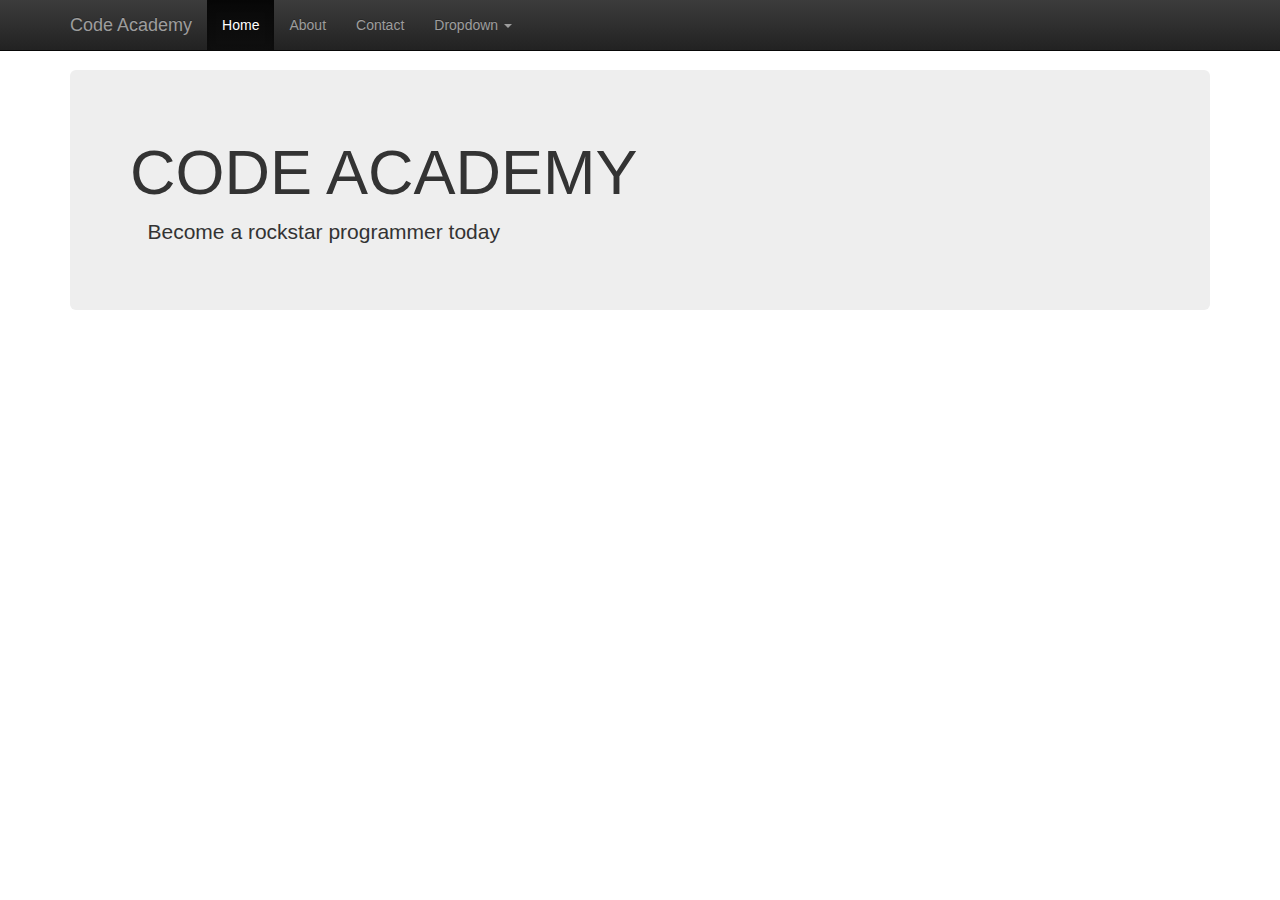
==== index.html @ e42bfdf5 "Initial commit" ====
<!DOCTYPE html>
<html lang="en">
  <head>
    <meta charset="utf-8">
    <meta http-equiv="X-UA-Compatible" content="IE=edge">
    <meta name="viewport" content="width=device-width, initial-scale=1">
    <!-- The above 3 meta tags *must* come first in the head; any other head content must come *after* these tags -->
    <meta name="description" content="">
    <meta name="author" content="">
    <link rel="icon" href="../../favicon.ico">

    <title>Theme Template for Bootstrap</title>

    <!-- Bootstrap core CSS -->
    <link href="css/bootstrap.min.css" rel="stylesheet">
    <!-- Bootstrap theme -->
    <link href="css/bootstrap-theme.min.css" rel="stylesheet">
    <!-- IE10 viewport hack for Surface/desktop Windows 8 bug -->
    <link href="assets/css/ie10-viewport-bug-workaround.css" rel="stylesheet">

    <!-- Custom styles for this template -->
    <link href="theme.css" rel="stylesheet">

    <!-- Just for debugging purposes. Don't actually copy these 2 lines! -->
    <!--[if lt IE 9]><script src="../../assets/js/ie8-responsive-file-warning.js"></script><![endif]-->
    <script src="assets/js/ie-emulation-modes-warning.js"></script>

    <!-- HTML5 shim and Respond.js for IE8 support of HTML5 elements and media queries -->
    <!--[if lt IE 9]>
      <script src="https://oss.maxcdn.com/html5shiv/3.7.2/html5shiv.min.js"></script>
      <script src="https://oss.maxcdn.com/respond/1.4.2/respond.min.js"></script>
    <![endif]-->
  </head>

  <body role="document">

    <!-- Fixed navbar -->
    <nav class="navbar navbar-inverse navbar-fixed-top">
      <div class="container">
        <div class="navbar-header">
          <button type="button" class="navbar-toggle collapsed" data-toggle="collapse" data-target="#navbar" aria-expanded="false" aria-controls="navbar">
            <span class="sr-only">Toggle navigation</span>
            <span class="icon-bar"></span>
            <span class="icon-bar"></span>
            <span class="icon-bar"></span>
          </button>
          <a class="navbar-brand" href="#">Code Academy</a>
        </div>
        <div id="navbar" class="navbar-collapse collapse">
          <ul class="nav navbar-nav">
            <li class="active"><a href="#">Home</a></li>
            <li><a href="#about">About</a></li>
            <li><a href="#contact">Contact</a></li>
            <li class="dropdown">
              <a href="#" class="dropdown-toggle" data-toggle="dropdown" role="button" aria-haspopup="true" aria-expanded="false">Dropdown <span class="caret"></span></a>
              <ul class="dropdown-menu">
                <li><a href="#">Action</a></li>
                <li><a href="#">Another action</a></li>
                <li><a href="#">Something else here</a></li>
                <li role="separator" class="divider"></li>
                <li class="dropdown-header">Nav header</li>
                <li><a href="#">Separated link</a></li>
                <li><a href="#">One more separated link</a></li>
              </ul>
            </li>
          </ul>
        </div><!--/.nav-collapse -->
      </div>
    </nav>

    <div class="container theme-showcase" role="main">

      <!-- Main jumbotron for a primary marketing message or call to action -->
      <div class="jumbotron">
        <h1>CODE ACADEMY</h1>
        <p>&nbsp;&nbsp;&nbsp;Become a rockstar programmer today</p>
      </div>


      
    <!--  <div id="carousel-example-generic" class="carousel slide" data-ride="carousel">
        <ol class="carousel-indicators">
          <li data-target="#carousel-example-generic" data-slide-to="0" class="active"></li>
          <li data-target="#carousel-example-generic" data-slide-to="1"></li>
          <li data-target="#carousel-example-generic" data-slide-to="2"></li>
        </ol>
        <div class="carousel-inner" role="listbox">
          <div class="item active">
            <img data-src="holder.js/1140x500/auto/#777:#555/text:First slide" alt="First slide">
          </div>
          <div class="item">
            <img data-src="holder.js/1140x500/auto/#666:#444/text:Second slide" alt="Second slide">
          </div>
          <div class="item">
            <img data-src="holder.js/1140x500/auto/#555:#333/text:Third slide" alt="Third slide">
          </div>
        </div>
        <a class="left carousel-control" href="#carousel-example-generic" role="button" data-slide="prev">
          <span class="glyphicon glyphicon-chevron-left" aria-hidden="true"></span>
          <span class="sr-only">Previous</span>
        </a>
        <a class="right carousel-control" href="#carousel-example-generic" role="button" data-slide="next">
          <span class="glyphicon glyphicon-chevron-right" aria-hidden="true"></span>
          <span class="sr-only">Next</span>
        </a>
      </div>-->


    </div> <!-- /container -->


    <!-- Bootstrap core JavaScript
    ================================================== -->
    <!-- Placed at the end of the document so the pages load faster -->
    <script src="https://ajax.googleapis.com/ajax/libs/jquery/1.11.3/jquery.min.js"></script>
    <script>window.jQuery || document.write('<script src="../../assets/js/vendor/jquery.min.js"><\/script>')</script>
    <script src="dist/js/bootstrap.min.js"></script>
    <script src="assets/js/docs.min.js"></script>
    <!-- IE10 viewport hack for Surface/desktop Windows 8 bug -->
    <script src="assets/js/ie10-viewport-bug-workaround.js"></script>
  </body>
</html>
---- assets/css/ie10-viewport-bug-workaround.css ----
/*!
 * IE10 viewport hack for Surface/desktop Windows 8 bug
 * Copyright 2014-2015 Twitter, Inc.
 * Licensed under MIT (https://github.com/twbs/bootstrap/blob/master/LICENSE)
 */

/*
 * See the Getting Started docs for more information:
 * http://getbootstrap.com/getting-started/#support-ie10-width
 */
@-webkit-viewport { width: device-width; }
@-moz-viewport    { width: device-width; }
@-ms-viewport     { width: device-width; }
@-o-viewport      { width: device-width; }
@viewport         { width: device-width; }
---- theme.css ----
body {
  padding-top: 70px;
  padding-bottom: 30px;
}

.theme-dropdown .dropdown-menu {
  position: static;
  display: block;
  margin-bottom: 20px;
}

.theme-showcase > p > .btn {
  margin: 5px 0;
}

.theme-showcase .navbar .container {
  width: auto;
}
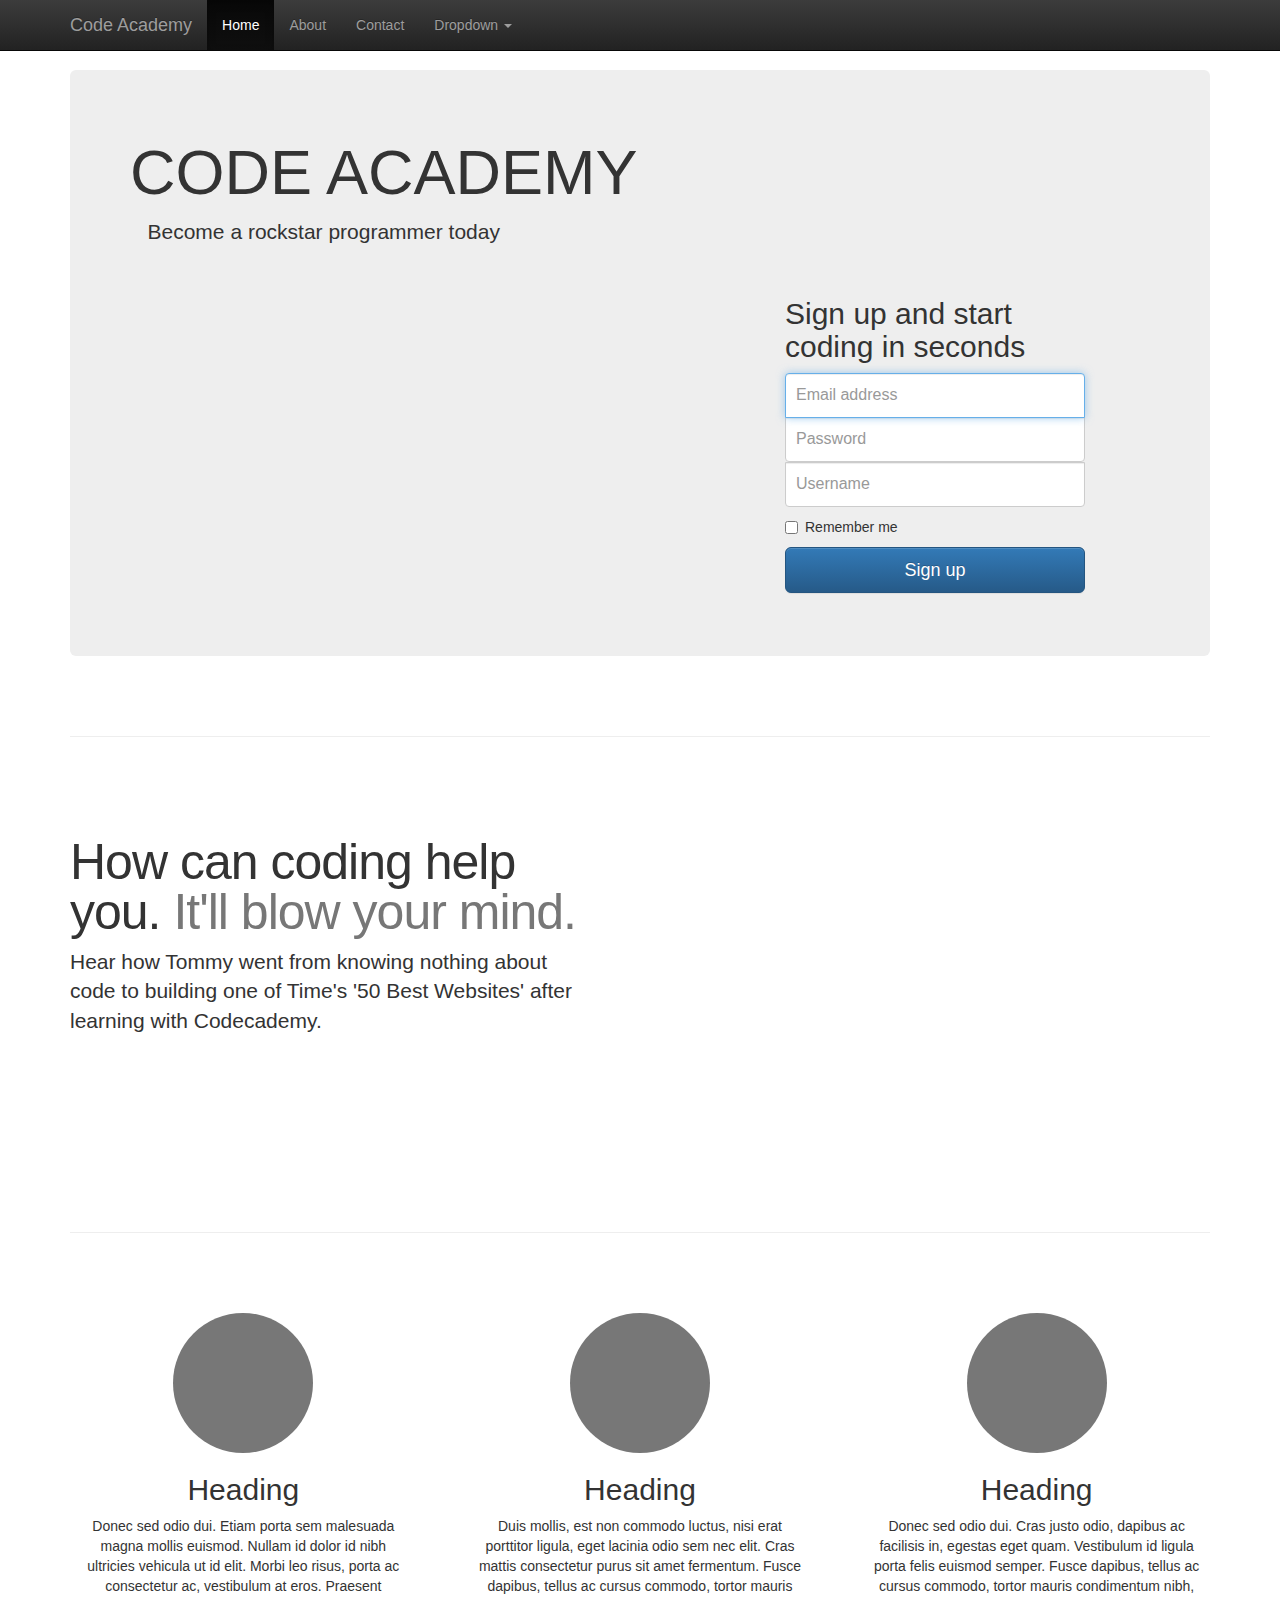
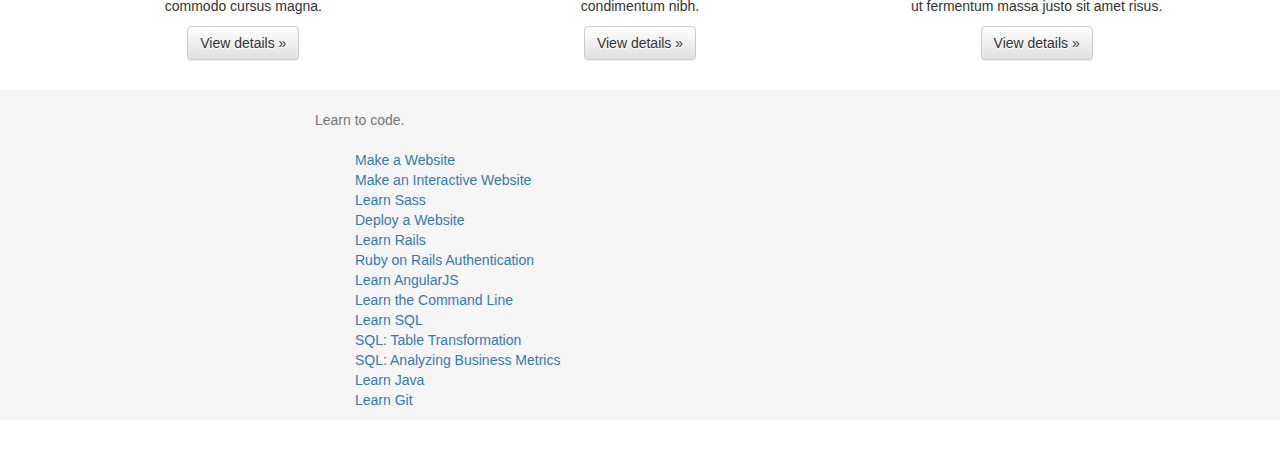
==== commit b4941343: "new changes" ====
--- a/index.html
+++ b/index.html
@@ -74,9 +74,63 @@
       <div class="jumbotron">
         <h1>CODE ACADEMY</h1>
         <p>&nbsp;&nbsp;&nbsp;Become a rockstar programmer today</p>
-      </div>
-
-
+      
+
+      <form class="form-signin">
+        <h2 class="form-signin-heading">Sign up and start coding in seconds </h2>
+        <label for="inputEmail" class="sr-only">Email address</label>
+        <input type="email" id="inputEmail" class="form-control" placeholder="Email address" required autofocus>
+        <label for="inputPassword" class="sr-only">Password</label>
+        <input type="password" id="inputPassword" class="form-control" placeholder="Password" required>
+        <label for="inputUsername" class="sr-only">Username</label>
+        <input type="text" id="inputUsername" class="form-control" placeholder="Username" required>
+        <div class="checkbox">
+          <label>
+            <input type="checkbox" value="remember-me"> Remember me
+          </label>
+        </div>
+        <button class="btn btn-lg btn-primary btn-block" type="submit">Sign up</button>
+      </form>
+      </div>
+      
+      <hr class="featurette-divider">
+
+      <div class="row featurette">
+        <div class="col-md-7">
+          <h2 class="featurette-heading">How can coding help you. <span class="text-muted">It'll blow your mind.</span></h2>
+          <p class="lead">Hear how Tommy went from knowing nothing about code to building one of Time&#x27;s &#x27;50 Best Websites&#x27; after learning with Codecademy.</p>
+        </div>
+        <div class="col-md-5">
+          <!--<img class="featurette-image img-responsive center-block" data-src="holder.js/500x500/auto" alt="Generic placeholder image">--><iframe width="590" height="330" src="//www.youtube.com/embed/fjQ7XaMNQNc?rel=0" frameborder="0" allowfullscreen></iframe>
+        </div>
+      </div>
+      
+      
+      
+      <hr class="featurette-divider">
+
+      <!-- Three columns of text below the carousel -->
+      <div class="row">
+        <div class="col-lg-4">
+          <img class="img-circle" src="[data-uri]" alt="Generic placeholder image" width="140" height="140">
+          <h2>Heading</h2>
+          <p>Donec sed odio dui. Etiam porta sem malesuada magna mollis euismod. Nullam id dolor id nibh ultricies vehicula ut id elit. Morbi leo risus, porta ac consectetur ac, vestibulum at eros. Praesent commodo cursus magna.</p>
+          <p><a class="btn btn-default" href="#" role="button">View details &raquo;</a></p>
+        </div><!-- /.col-lg-4 -->
+        <div class="col-lg-4">
+          <img class="img-circle" src="[data-uri]" alt="Generic placeholder image" width="140" height="140">
+          <h2>Heading</h2>
+          <p>Duis mollis, est non commodo luctus, nisi erat porttitor ligula, eget lacinia odio sem nec elit. Cras mattis consectetur purus sit amet fermentum. Fusce dapibus, tellus ac cursus commodo, tortor mauris condimentum nibh.</p>
+          <p><a class="btn btn-default" href="#" role="button">View details &raquo;</a></p>
+        </div><!-- /.col-lg-4 -->
+        <div class="col-lg-4">
+          <img class="img-circle" src="[data-uri]" alt="Generic placeholder image" width="140" height="140">
+          <h2>Heading</h2>
+          <p>Donec sed odio dui. Cras justo odio, dapibus ac facilisis in, egestas eget quam. Vestibulum id ligula porta felis euismod semper. Fusce dapibus, tellus ac cursus commodo, tortor mauris condimentum nibh, ut fermentum massa justo sit amet risus.</p>
+          <p><a class="btn btn-default" href="#" role="button">View details &raquo;</a></p>
+        </div><!-- /.col-lg-4 -->
+      </div><!-- /.row -->
+      
       
     <!--  <div id="carousel-example-generic" class="carousel slide" data-ride="carousel">
         <ol class="carousel-indicators">
@@ -107,6 +161,56 @@
 
 
     </div> <!-- /container -->
+    
+    <footer class="footer">
+      <div class="container">
+        <p class="text-muted">Learn to code.
+        <div>
+                <ul>
+                    <li>
+                      <a href="/courses/make-a-website">Make a Website</a>
+                    </li>
+                    <li>
+                      <a href="/skills/make-an-interactive-website">Make an Interactive Website</a>
+                    </li>
+                    <li>
+                      <a href="/courses/learn-sass">Learn Sass</a>
+                    </li>
+                    <li>
+                      <a href="/courses/deploy-a-website">Deploy a Website</a>
+                    </li>
+                    <li>
+                      <a href="/courses/learn-rails">Learn Rails</a>
+                    </li>
+                    <li>
+                      <a href="/courses/rails-auth">Ruby on Rails Authentication</a>
+                    </li>
+                    <li>
+                      <a href="/courses/learn-angularjs">Learn AngularJS</a>
+                    </li>
+                    <li>
+                      <a href="/courses/learn-the-command-line">Learn the Command Line</a>
+                    </li>
+                    <li>
+                      <a href="/courses/learn-sql">Learn SQL</a>
+                    </li>
+                    <li>
+                      <a href="/courses/sql-table-transformation">SQL: Table Transformation</a>
+                    </li>
+                    <li>
+                      <a href="/courses/sql-analyzing-business-metrics">SQL: Analyzing Business Metrics</a>
+                    </li>
+                    <li>
+                      <a href="/courses/learn-java">Learn Java</a>
+                    </li>
+                    <li>
+                      <a href="/courses/learn-git">Learn Git</a>
+                    </li>
+                </ul>
+              </div></p>
+      </div>
+      
+    </footer>
 
 
     <!-- Bootstrap core JavaScript
--- a/theme.css
+++ b/theme.css
@@ -16,3 +16,114 @@
 .theme-showcase .navbar .container {
   width: auto;
 }
+
+.form-signin {
+	max-width: 330px;
+	padding: 15px;
+	margin-top: 0;
+	margin-right: 50px;
+	margin-bottom: 0;
+	margin-left: auto;
+}
+.form-signin .form-signin-heading,
+.form-signin .checkbox {
+  margin-bottom: 10px;
+}
+.form-signin .checkbox {
+  font-weight: normal;
+}
+.form-signin .form-control {
+  position: relative;
+  height: auto;
+  -webkit-box-sizing: border-box;
+     -moz-box-sizing: border-box;
+          box-sizing: border-box;
+  padding: 10px;
+  font-size: 16px;
+}
+.form-signin .form-control:focus {
+  z-index: 2;
+}
+.form-signin input[type="email"] {
+  margin-bottom: -1px;
+  border-bottom-right-radius: 0;
+  border-bottom-left-radius: 0;
+}
+.form-signin input[type="password"] {
+  margin-bottom: -1pxpx;
+  border-top-left-radius: 0;
+  border-top-right-radius: 0;
+}
+
+.form-signin input[type="text"] {
+  margin-bottom: 10px;
+  border-top-left-radius: 0;
+  border-top-right-radius: 0;
+}
+
+/* Featurettes
+------------------------- */
+
+.featurette-divider {
+  margin: 80px 0; /* Space out the Bootstrap <hr> more */
+}
+
+/* Thin out the marketing headings */
+.featurette-heading {
+  font-weight: 300;
+  line-height: 1;
+  letter-spacing: -1px;
+}
+
+/* MARKETING CONTENT
+-------------------------------------------------- */
+
+/* Center align the text within the three columns below the carousel */
+.theme-showcase .col-lg-4 {
+  margin-bottom: 20px;
+  text-align: center;
+}
+.theme-showcase h2 {
+  font-weight: normal;
+}
+.theme-showcase .col-lg-4 p {
+  margin-right: 10px;
+  margin-left: 10px;
+}
+
+.footer {
+  /*position: absolute;*/
+  bottom: 0;
+  width: 100%;
+  /* Set the fixed height of the footer here */
+  /*height: 60px;*/
+   height: auto;
+  background-color: #f5f5f5;
+}
+
+.footer .container {
+  width: auto;
+  max-width: 680px;
+  padding: 0 15px;
+}
+.footer .container .text-muted {
+  margin: 20px 0;
+}
+
+
+
+/* RESPONSIVE CSS
+-------------------------------------------------- */
+
+
+
+ .featurette-heading {
+    font-size: 50px;
+  }
+}
+
+@media (min-width: 992px) {
+  .featurette-heading {
+    margin-top: 120px;
+  }
+}
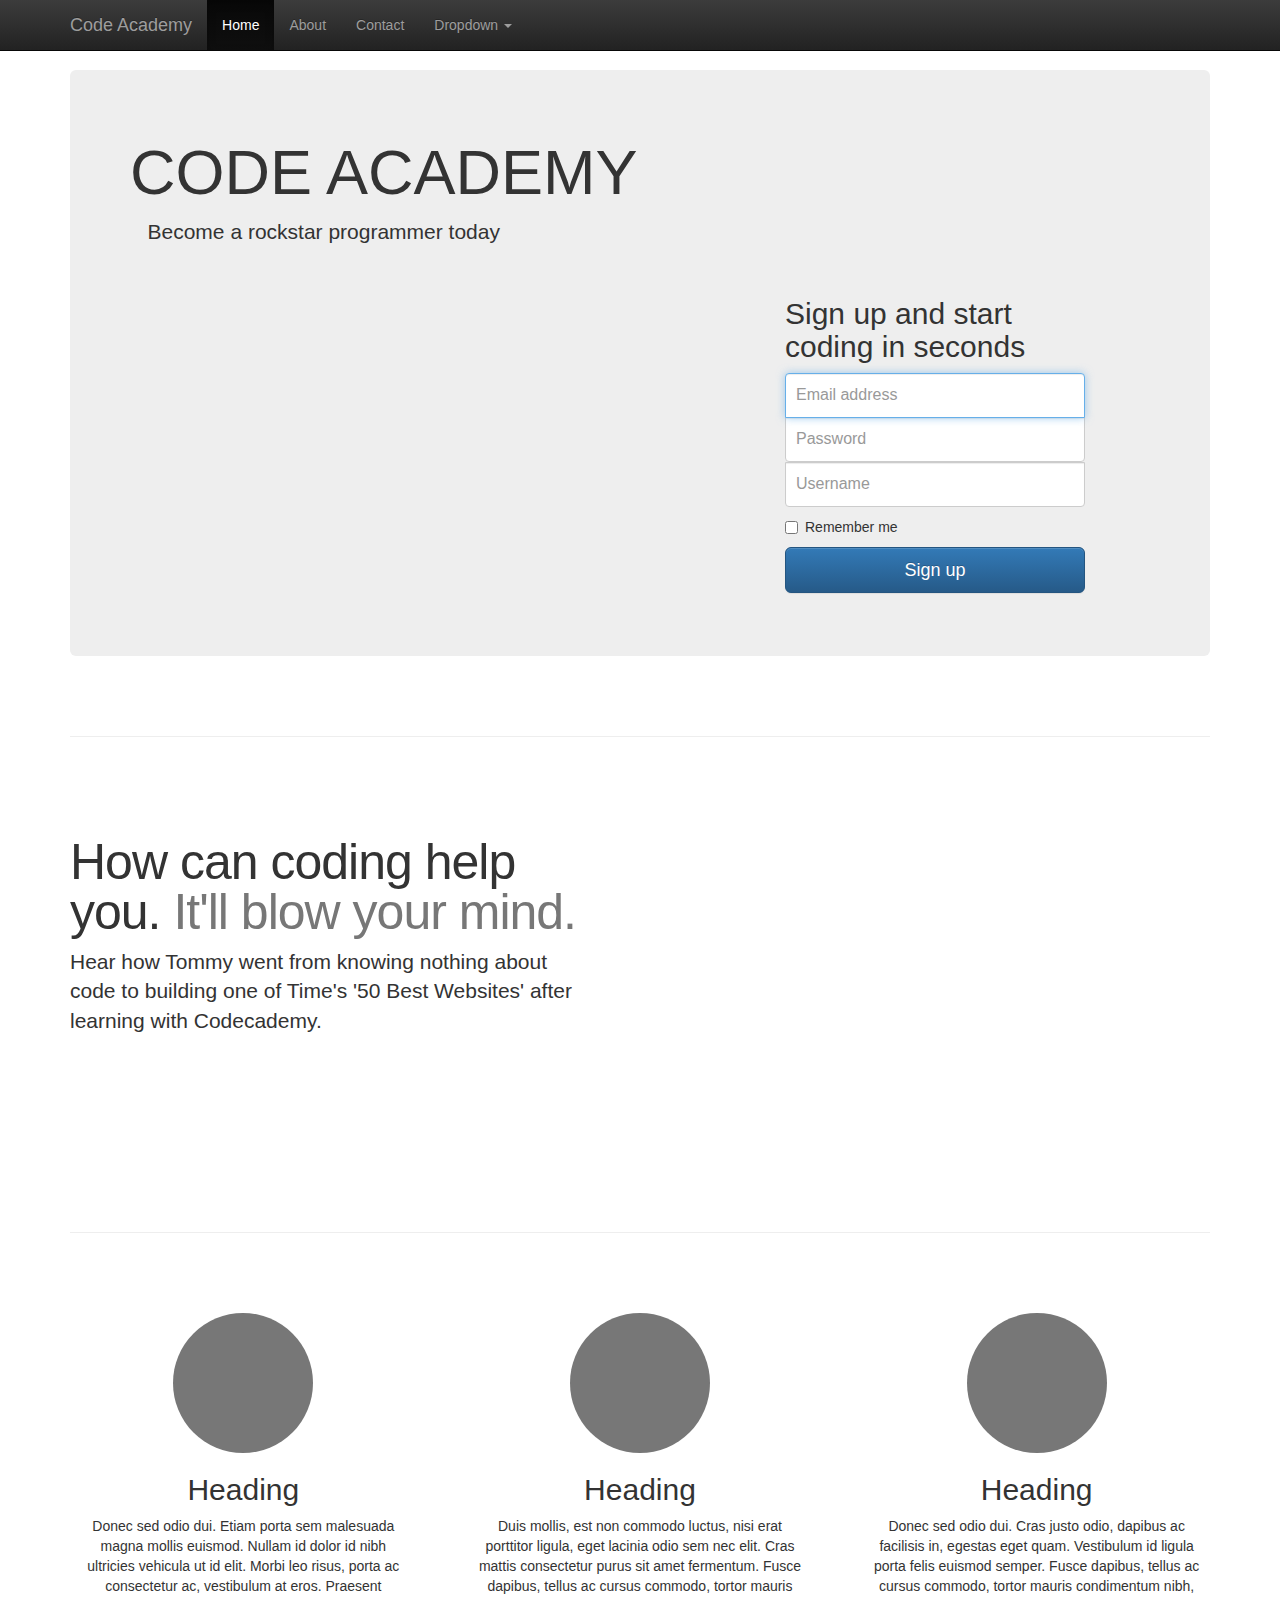
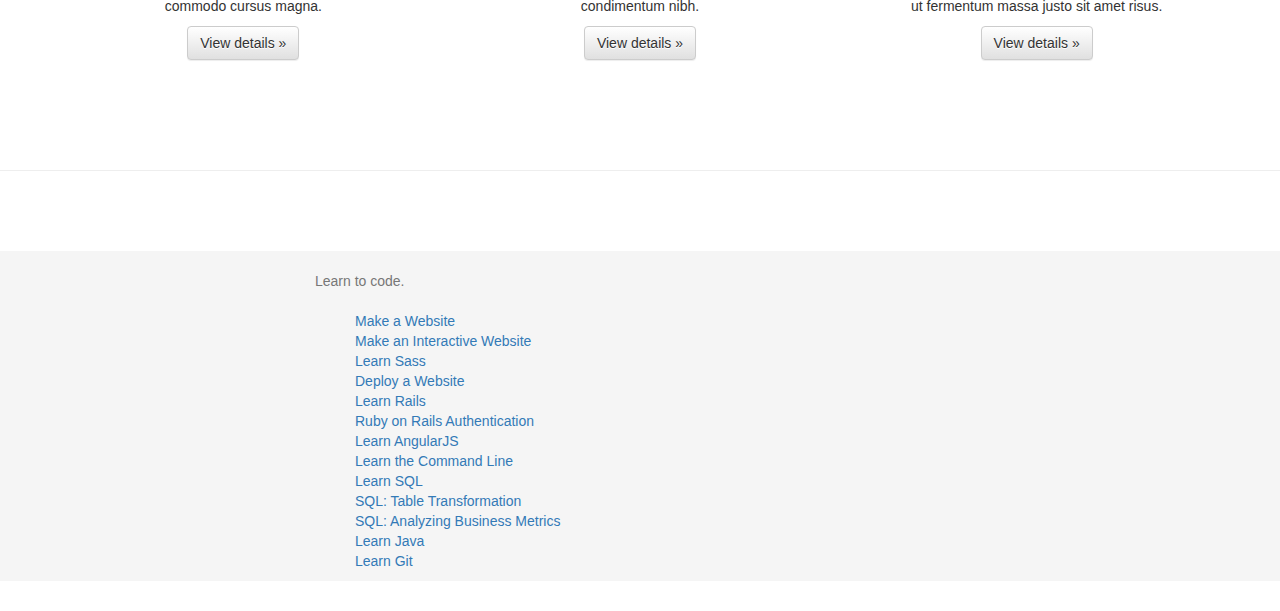
==== commit ec14bd2c: "new changes2" ====
--- a/index.html
+++ b/index.html
@@ -162,6 +162,8 @@
 
     </div> <!-- /container -->
     
+     <hr class="featurette-divider">
+    
     <footer class="footer">
       <div class="container">
         <p class="text-muted">Learn to code.
